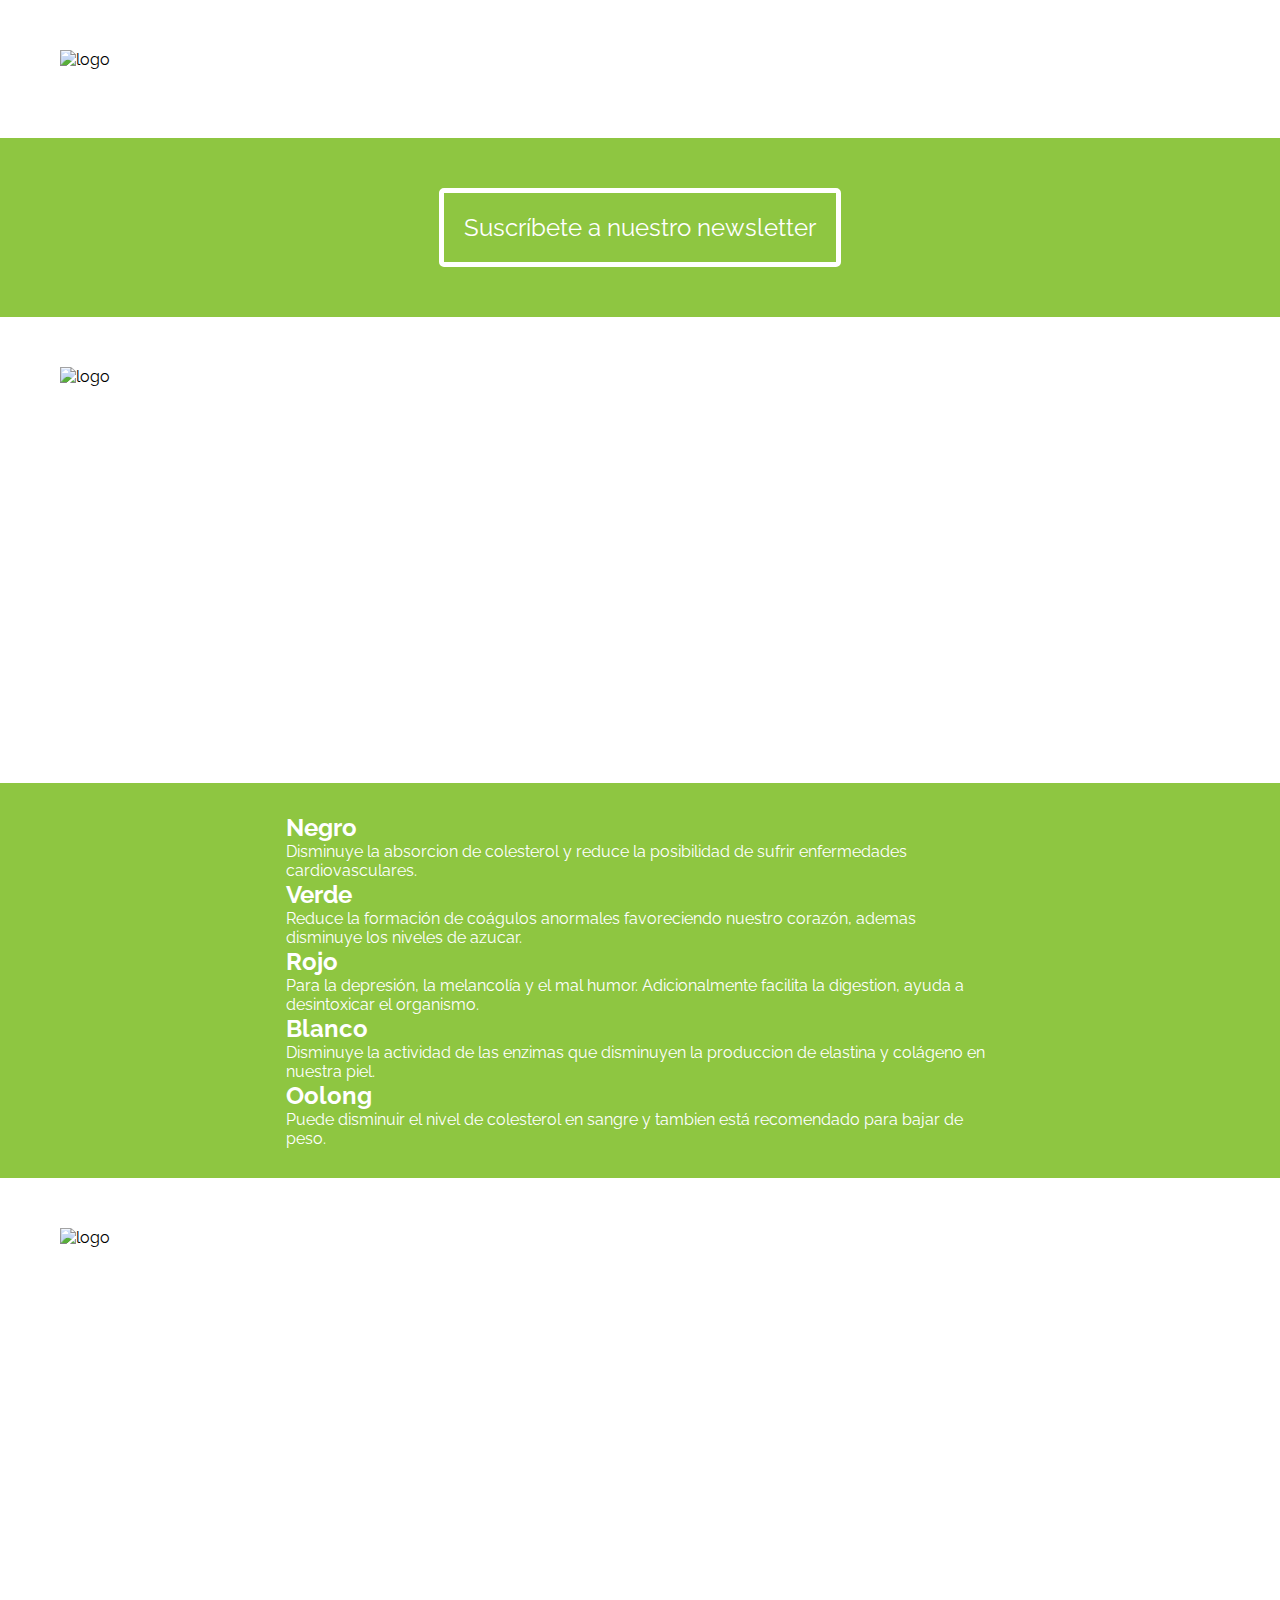
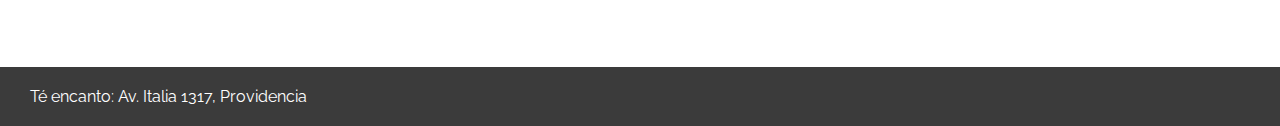
==== index.html @ bb909f50 "ejercicio guiado" ====
<!DOCTYPE html>
<html lang="en">
	<head>
		<meta charset="UTF-8">
	  <title>Tea Lovers</title>
	  <link href="https://fonts.googleapis.com/css?family=Raleway:500,700,900" rel="stylesheet">
		<link rel="stylesheet" href="assets/css/style.css">	
	</head>
	<body>
	<!--SECCION DE BIENVENIDA-->
		<section id="bienvenida">
			<div class="logo">
				<img src="assets/img/logo.png" class="logo" alt="logo">
			</div>
			<div class="mensaje">
				<img src="assets/img/bienvenida.png" alt="" class="mensaje">
			</div>
		</section>
		<section class="color">
			<div class="newsletter">
				<button id="suscribirse">Suscríbete a nuestro newsletter</button>
			</div>
		</section>
		<section id="about">
			<div class="logo">
				<img src="assets/img/logo.png" alt="logo" class="logo">
			</div>
			<div class="contenido">
				<h1>Nuestra <br> Pasión</h1>
				<p>El té es uja bebida usada habitualmente por la medicina natural de las civilizaciones orientales para aprovechar sus propiedades terapeuticas. Algunas de sus versiones son:	</p>
			</div>
		</section>
		<section class="color">
			<div class="te-diferentes">
				<div class="tipo-de-te">
					<h2>Negro</h2>
					<p>Disminuye la absorcion de colesterol y reduce la posibilidad de sufrir enfermedades cardiovasculares.</p>
				</div>
				<div class="tipo-de-te">
					<h2>Verde</h2>
					<p>Reduce la formación de coágulos anormales favoreciendo nuestro corazón, ademas disminuye los niveles de azucar.</p>
				</div>
				<div class="tipo-de-te">
					<h2>Rojo</h2>
					<p>Para la depresión, la melancolía y el mal humor. Adicionalmente facilita la digestion, ayuda a desintoxicar el organismo.</p>
				</div>
				<div class="tipo-de-te">
					<h2>Blanco</h2>
					<p>Disminuye la actividad de las enzimas que disminuyen la produccion de elastina y colágeno en nuestra piel.</p>
				</div>
				<div class="tipo-de-te">
					<h2>Oolong</h2>
					<p>Puede disminuir el nivel de colesterol en sangre y tambien está recomendado para bajar de peso.</p>
				</div>
			</div>
		</section>
		<section id="disfruta">
			<div class="logo">
				<img src="assets/img/logo.png" alt="logo" class="logo">
			</div>
			<div class="contenido">
				<h1>Disfruta <br> el sabor del té</h1>
			</div>
		</section>
		<footer>
			<p>Té encanto: Av. Italia 1317, Providencia</p>
		</footer>
	</body>
</html>
---- assets/css/style.css ----
/* 
Código Hexadecimal verde: #8EC641
Código Hexadecimal gris footer: #3B3B3B
*/
*{
	margin: 0;
	padding: 0;
	box-sizing: border-box;
	font-family: 'Raleway';
	font-size: 16px;
}
/*SECCION BIENVENIDA*/
#bienvenida{
	background: url('../img/fondo-bienvenida.jpg');
	background-size: cover;
	background-position: center;
	padding: 50px 0;
}
.logo{
	text-align: left;
	padding: 0 30px;
}
.mensaje{
	text-align: center;
}
/*SECCIONES FONDO DE COLOR*/
.color{
	background-color: #8EC641;
}
/*newsletter*/
.newsletter{
	text-align: center;
	padding: 50px;
}
.newsletter button{
	color: white;
	background-color: #8EC641;
	padding: 20px;
	border: 5px solid white;
	border-radius: 5px;
	font-size: 1.5em;
	cursor: pointer; 
}
/*SECCION ABOUT*/
#about{
	background: url('../img/fondo-about.jpg');
	background-size: cover;
	background-position: center;
	padding: 50px 0;
}
.contenido{
	color: white;
	width: 40%;
	margin: 0 auto;
	padding: 30px 30px 100px 30px;
}
.contenido h1{
	font-weight: border;
	font-size: 5rem;
	line-height: 5rem;
	text-transform: uppercase;
}
.tipos-de-te{
	border: 5px solid white;
	margin: 30px 0;
	padding: 20px;
}
.te-diferentes{
	color: white;
	padding: 30px;
	width: 60%;
	margin: 0 auto;
}
.tipo-de-te h2{
	font-size: 1.5rem;
}
/*DISFRUTA*/
#disfruta{
	background: url('../img/disfruta.jpg');
	background-size: cover;
	background-position: center;
	padding: 50px 0;
}
footer{
	background-color: #3B3B3B;
	padding: 20px 30px;
	color: white;
}
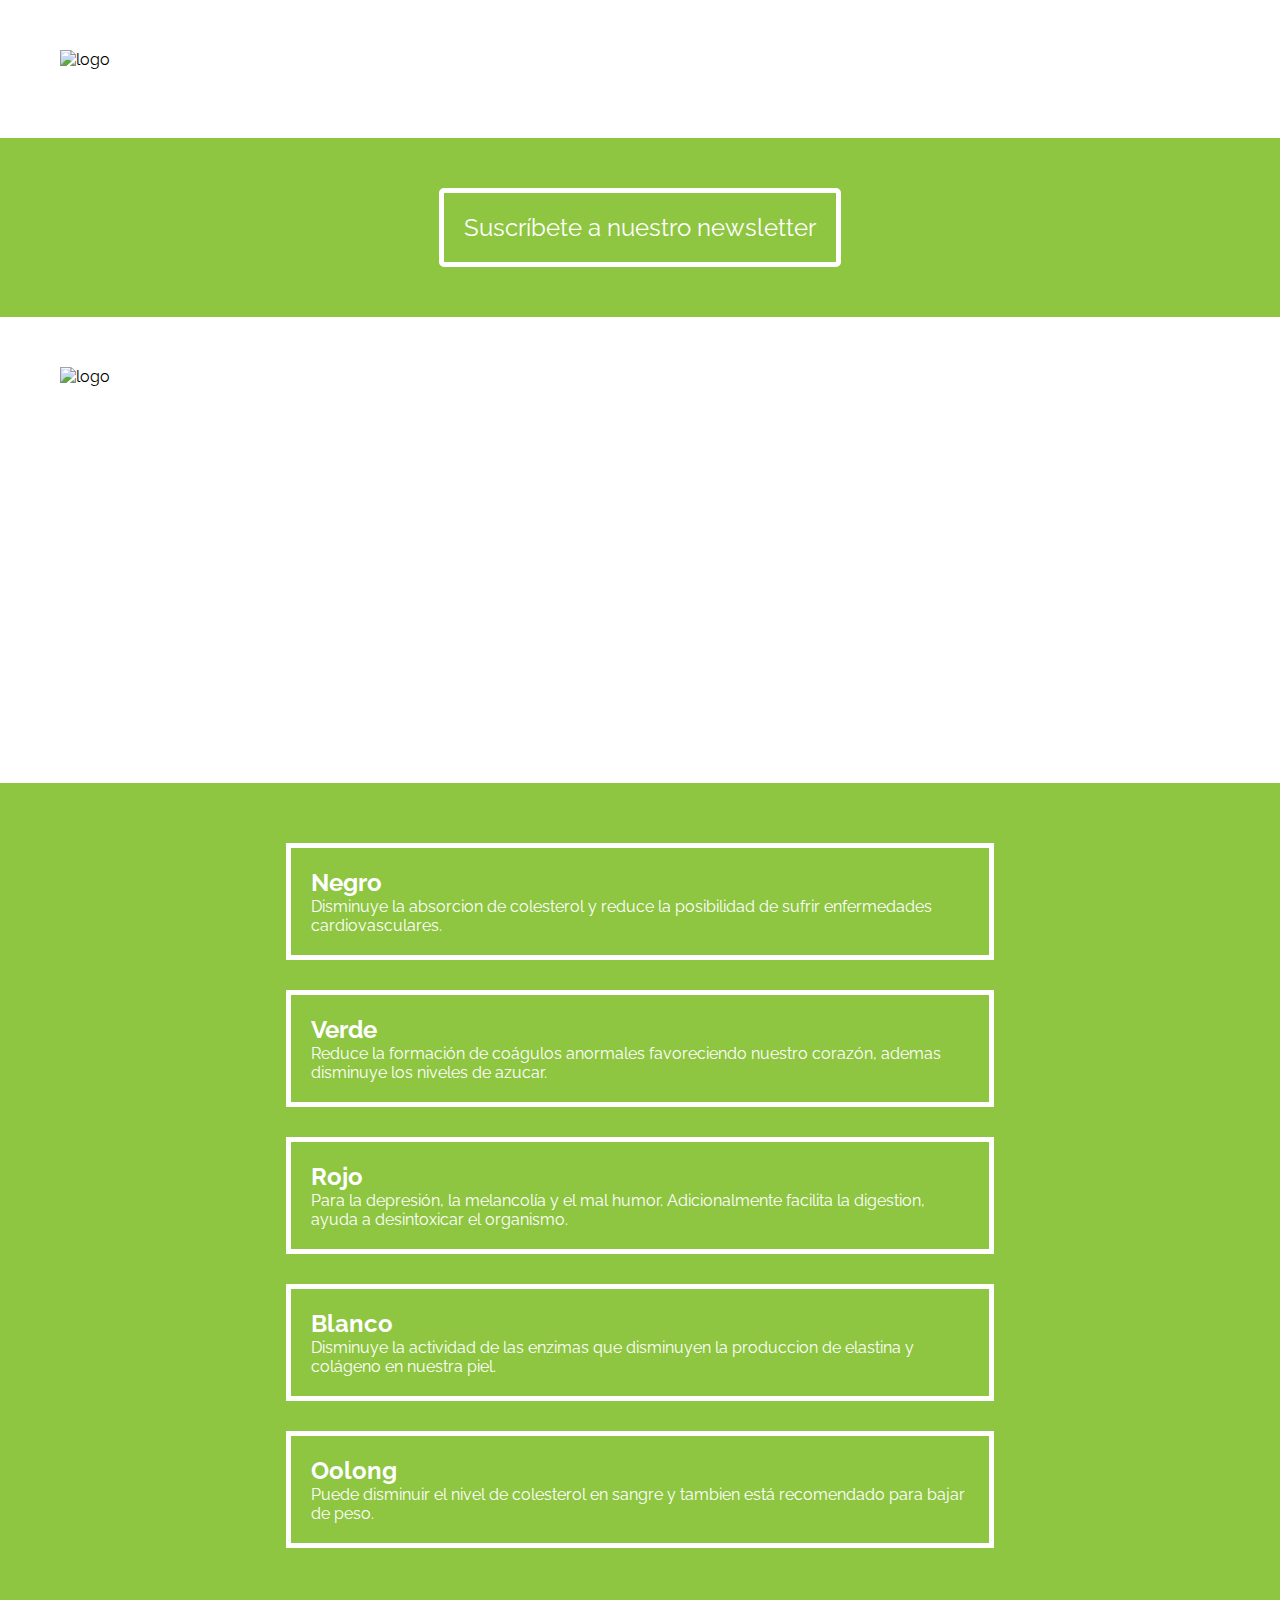
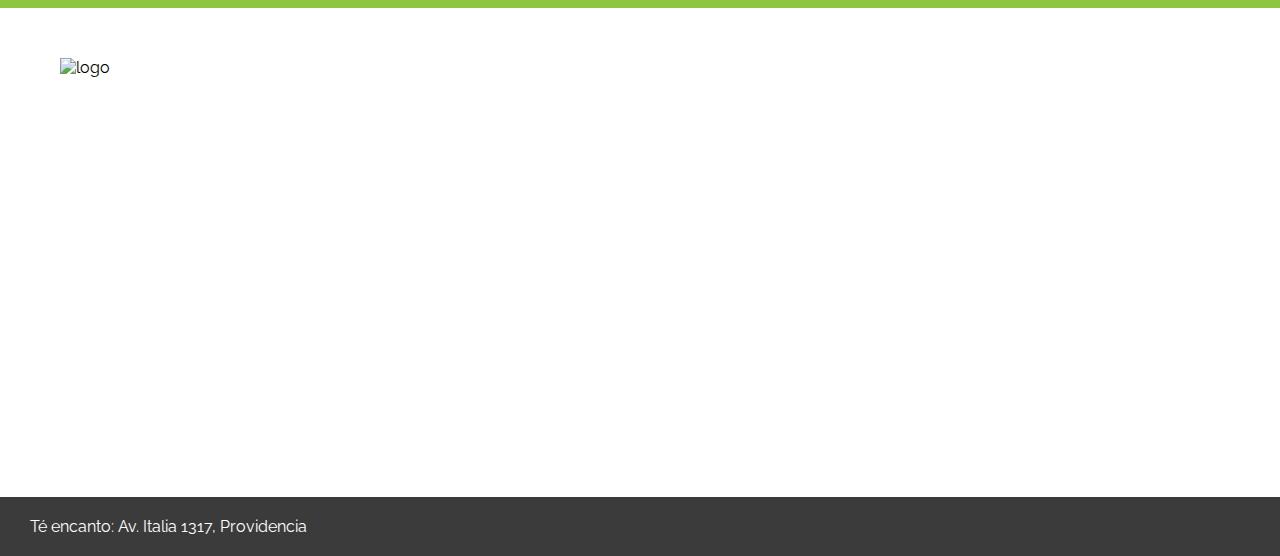
==== commit 0eb4cada: "enlazada pagina de suscripcion, con validacion de campos vacíos" ====
--- a/index.html
+++ b/index.html
@@ -18,7 +18,9 @@
 		</section>
 		<section class="color">
 			<div class="newsletter">
+				<a href="suscribirse.html">
 				<button id="suscribirse">Suscríbete a nuestro newsletter</button>
+				</a>
 			</div>
 		</section>
 		<section id="about">
@@ -66,4 +68,4 @@
 			<p>Té encanto: Av. Italia 1317, Providencia</p>
 		</footer>
 	</body>
-</html>+</html>
--- a/assets/css/style.css
+++ b/assets/css/style.css
@@ -60,7 +60,7 @@
 	line-height: 5rem;
 	text-transform: uppercase;
 }
-.tipos-de-te{
+.tipo-de-te{
 	border: 5px solid white;
 	margin: 30px 0;
 	padding: 20px;
